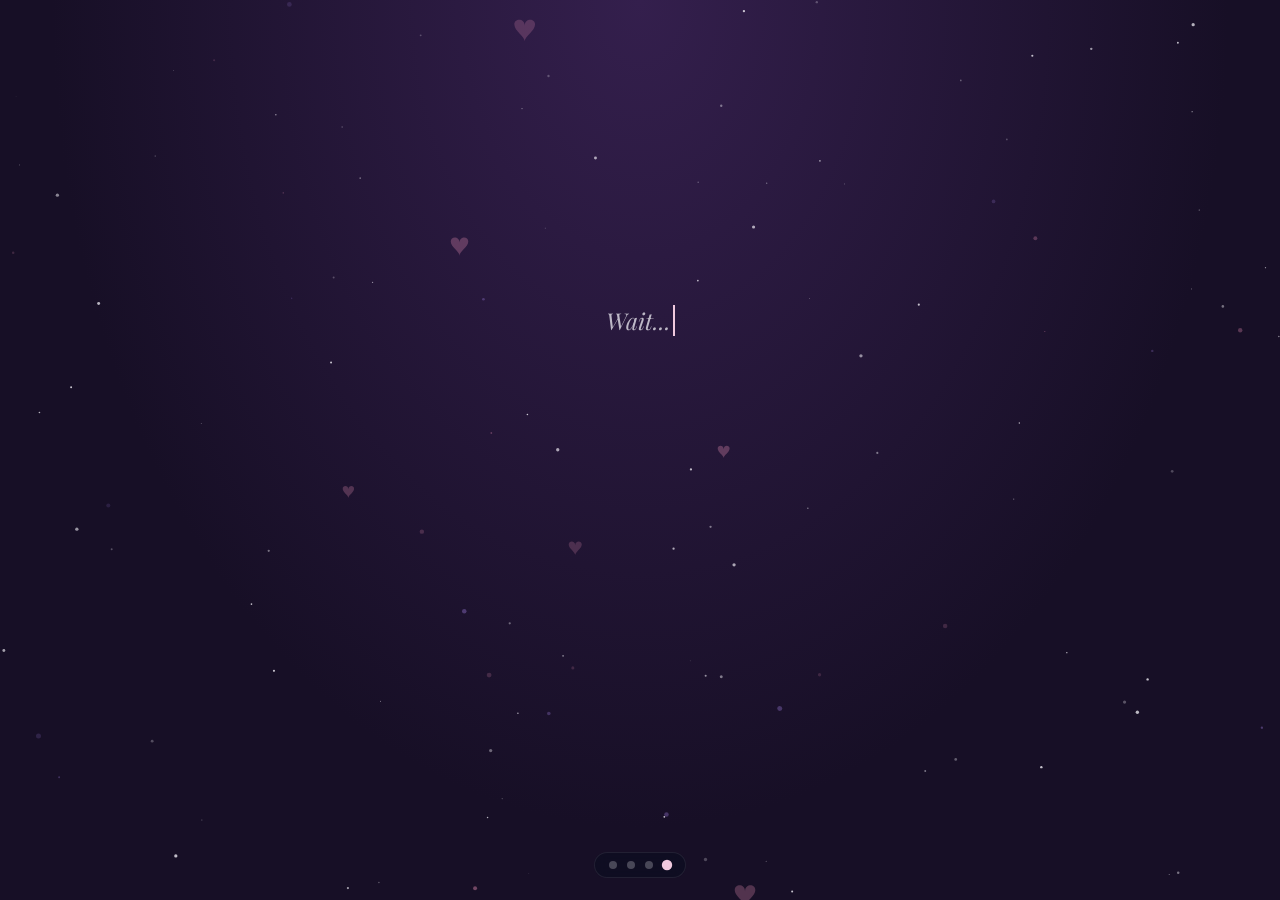
==== birthday.html @ e66f6457 "Add Varsha birthday website" ====
<!DOCTYPE html>
<html lang="en">

<head>
  <meta charset="UTF-8">
  <meta name="viewport" content="width=device-width, initial-scale=1, viewport-fit=cover">

  <title>Happy Birthday, Varsha ❤️</title>

  <!-- Google Fonts -->
  <link rel="preconnect" href="https://fonts.googleapis.com">

  <link
    href="https://fonts.googleapis.com/css2?family=Playfair+Display:ital,wght@0,500;0,600;1,500&family=Poppins:wght@300;400;500;600&family=Dancing+Script:wght@600;700&family=Caveat:wght@500;600&display=swap"
    rel="stylesheet"
  >

  <!-- Main CSS -->
  <link rel="stylesheet" href="css/style.css">
</head>

<body>

  <!-- Background -->
  <canvas id="bg-canvas"></canvas>

  <!-- Page transition -->
  <div id="transition-overlay">
    <span class="glow-heart">❤</span>
  </div>


  <!-- =========================
       MAIN PAGE
  ========================== -->

  <main class="page-wrap" id="page4">


    <!-- =========================
         INTRO
    ========================== -->

    <div class="dark-stage" id="stageIntro">

      <div>

        <p
          class="lead-line"
          id="typeA"
          style="min-height:5.5em;"
        ></p>

      </div>

    </div>


    <!-- =========================
         SECOND MESSAGE
    ========================== -->

    <div
      class="dark-stage"
      id="stageB"
      style="display:none; min-height:20vh;"
    >

      <p
        class="lead-line"
        id="typeB"
        style="min-height:2.6em;"
      ></p>

    </div>


    <!-- =========================
         ROLL NUMBER
    ========================== -->

    <div
      class="dark-stage"
      id="stageRoll"
      style="display:none; min-height:16vh;"
    >

      <div class="roll-reveal" id="rollNum">
        2160870129
      </div>

    </div>


    <!-- =========================
         ROLL NUMBER MESSAGE
    ========================== -->

    <div
      id="stageC"
      style="display:none;"
    >

      <p class="body-text">

        Just a roll number...

        <br>
        <br>

        But somehow...

        behind that number was the beginning of one of my favorite friendships. ❤️

      </p>

    </div>


    <!-- =========================
         BIG BIRTHDAY SECTION
    ========================== -->

    <div
      id="stageBig"
      style="display:none; text-align:center;"
    >


      <!-- =========================
           SCRATCH CARD
      ========================== -->

      <div
        class="scratch-wrap"
        id="scratchWrap"
      >

        <h1
          class="big-headline"
          id="bigHeadline"
        >

          🎉 HAPPY BIRTHDAY 🎉

          <span class="name script">
            VARSHA ❤️
          </span>

        </h1>

        <canvas
          class="scratch-canvas"
          id="scratchCanvas"
          aria-hidden="true"
        ></canvas>

      </div>


      <!-- Scratch Skip Button -->

      <button
        class="skip-scratch"
        id="skipScratch"
        type="button"
      >
        or tap here to reveal
      </button>


      <!-- =========================
           AFTER SCRATCH
      ========================== -->

      <div
        class="after-scratch"
        id="afterScratch"
      >


        <!-- =========================
             BIRTHDAY MESSAGE
        ========================== -->

        <p class="body-text">

          Happy Birthday to one of the most special people I met in college.

        </p>


        <p class="body-text">

          Thank you for every laugh,
          every conversation,
          every crazy moment,
          and every memory.

          I'm really glad that our paths crossed. ❤️

        </p>


        <!-- =========================
             ROLL NUMBER CONNECTION
        ========================== -->

        <p class="roll-bridge">

          From college roll numbers...

          <br>

          <b>2160870131</b>
          ❤️
          <b>2160270129</b>

          <br>

          to countless memories...

        </p>


        <p class="body-text">

          Here's to many more. 🥂

        </p>


        <!-- =========================
             THINGS I LOVE ABOUT YOU
        ========================== -->

        <section class="love-section">

          <p class="eyebrow">
            THINGS I LOVE ABOUT YOU
          </p>


          <div
            class="love-window"
            id="loveWindow"
          >

            <div class="love-scroller">

              <div
                class="love-track"
                id="loveTrack"
              ></div>

            </div>

          </div>

        </section>


        <!-- =========================
             PERSONAL NOTE
        ========================== -->

        <section class="note-wrap">

          <p class="eyebrow">
            A LITTLE NOTE, JUST FOR YOU
          </p>


          <div
            class="note-paper"
            id="notePaper"
          >

            <p
              class="note-line"
              style="--i:0"
            >
              Dear Varsha,
            </p>


            <div class="note-gap"></div>


            <p
              class="note-line"
              style="--i:1"
            >
              Some things are easier to write than to say,
              so here goes.
            </p>


            <p
              class="note-line"
              style="--i:2"
            >
              Somewhere between the roll numbers and the random
              conversations, you became one of my favourite people.
            </p>


            <p
              class="note-line"
              style="--i:3"
            >
              Thank you for the laughs, the chaos,
              and for being exactly yourself.
            </p>


            <p
              class="note-line"
              style="--i:4"
            >
              I hope this new year gives you everything
              you've been quietly wishing for.
            </p>


            <div class="note-gap"></div>


            <p
              class="note-line"
              style="--i:5"
            >
              Happy Birthday, BABU ❤️
            </p>


            <p
              class="note-line note-sign"
              style="--i:6"
            >
              — Anshu
            </p>

          </div>

        </section>


        <!-- =========================
             CAKE
        ========================== -->

        <div class="cake-wrap">

          <div class="cake">

            <div class="candles-row">

              <div class="candle"></div>

              <div class="candle"></div>

              <div class="candle"></div>

            </div>


            <div class="cake-tier top"></div>

            <div class="cake-tier bottom"></div>

          </div>


          <div class="cake-plate"></div>

        </div>


        <!-- =========================
             FINAL MESSAGE
        ========================== -->

        <div
          class="final-lines"
          style="text-align:center;"
        >

          <p
            class="script"
            style="font-size:1.5rem; color:var(--gold);"
          >
            HAPPY BIRTHDAY, VARSHA! 🎂❤️
          </p>


          <p
            class="body-text"
            style="margin:0.8rem auto;"
          >

            Keep smiling.

            <br>

            Keep being crazy.

            <br>

            Keep being YOU.

          </p>


          <p class="lead-line">

            And remember...

            <br>

            Our story is still being written. ✨

          </p>

        </div>


        <!-- =========================
             MUSIC + REPLAY
        ========================== -->

        <div style="text-align:center;">

          <button
            class="btn-glow music-btn"
            id="musicBtn"
          >
            🎵 PLAY OUR SONG
          </button>


          <br>


          <a
            href="index.html"
            data-nav
            class="btn-outline replay-btn"
            style="display:inline-block;"
          >
            🔄 REPLAY OUR STORY
          </a>

        </div>


        <!-- =========================
             AUDIO
        ========================== -->

        <audio
          id="bdaySong"
          src="audio/varsha.mpeg"
        ></audio>


      </div>
      <!-- /afterScratch -->


    </div>
    <!-- /stageBig -->


  </main>


  <!-- =========================
       PAGE NAVIGATION
  ========================== -->

  <nav class="page-nav">

    <a
      href="index.html"
      data-nav
      aria-label="Page 1"
    ></a>


    <a
      href="story.html"
      data-nav
      aria-label="Page 2"
    ></a>


    <a
      href="memories.html"
      data-nav
      aria-label="Page 3"
    ></a>


    <a
      href="birthday.html"
      data-nav
      class="active"
      aria-label="Page 4"
    ></a>

  </nav>


  <!-- Main JS -->
  <script src="js/script.js"></script>


  <script>

    // =========================================
    // THINGS I LOVE ABOUT YOU
    // =========================================

    const LOVE_ITEMS = [

      'The way your laugh is contagious',

      'Your crazy side that only your people get to see',

      'How you make even boring lectures fun',

      'How much you care, even when you pretend you don\'t',

      'Your smile, the one you can\'t hide',

      'How easy it is to talk to you about anything',

      'Your random thoughts at the most random times',

      'That you\'re always up for a plan (or a bad idea)',

      'That you\'re exactly yourself, always',

      'That you\'re my BABU ❤️'

    ];


    // =========================================
    // DOM READY
    // =========================================

    document.addEventListener('DOMContentLoaded', () => {


      const $ = id => document.getElementById(id);


      const song = $('bdaySong');

      const musicBtn = $('musicBtn');


      let playing = false;

      let revealed = false;

      let scratch = null;


      // =========================================
      // LOVE ITEMS LOOP
      // =========================================

      const html = LOVE_ITEMS
        .map(item => {

          return `
            <div class="love-item">
              ${item}
            </div>
          `;

        })
        .join('');


      // Two copies for seamless animation

      $('loveTrack').innerHTML =
        html +
        `
          <div
            class="dup"
            aria-hidden="true"
          >
            ${html}
          </div>
        `;


      // Animation speed

      $('loveTrack').style.setProperty(
        '--love-dur',
        (LOVE_ITEMS.length * 3.4) + 's'
      );


      // =========================================
      // TOUCH PAUSE
      // =========================================

      const loveWindow = $('loveWindow');


      loveWindow.addEventListener(
        'touchstart',
        () => {

          loveWindow.classList.add('paused');

        },
        {
          passive: true
        }
      );


      ['touchend', 'touchcancel'].forEach(eventName => {

        loveWindow.addEventListener(
          eventName,
          () => {

            loveWindow.classList.remove('paused');

          }
        );

      });


      // =========================================
      // NOTE SCROLL REVEAL
      // =========================================

      initScrollReveal(
        '.note-paper',
        'show',
        0.2
      );


      // =========================================
      // START DIRECTLY
      // NO TIMER
      // NO BIRTHDAY LOCK
      // =========================================

      startSequence();


      // =========================================
      // INTRO SEQUENCE
      // =========================================

      function startSequence() {

        typeSequence(

          $('typeA'),

          [
            'Varsha...',
            'Wait...',
            "There's something I haven't told you yet..."
          ],

          {

            speed: 40,

            holdAfter: 1600,

            onDone: () => {


              $('stageB').style.display = 'flex';


              typeSequence(

                $('typeB'),

                [
                  'Do you remember where our story started?'
                ],

                {

                  speed: 40,

                  holdAfter: 1200,

                  onDone: revealRoll

                }

              );

            }

          }

        );

      }


      // =========================================
      // ROLL NUMBER REVEAL
      // =========================================

      function revealRoll() {

        $('stageRoll').style.display = 'flex';


        setTimeout(() => {

          $('rollNum').classList.add('show');

        }, 200);


        setTimeout(

          showStageC,

          2200

        );

      }


      // =========================================
      // ROLL NUMBER MESSAGE
      // =========================================

      function showStageC() {

        const stageC = $('stageC');


        stageC.style.display = 'block';

        stageC.style.opacity = '0';

        stageC.style.transition =
          'opacity 900ms ease';


        requestAnimationFrame(() => {

          stageC.style.opacity = '1';

        });


        setTimeout(

          showBig,

          2600

        );

      }


      // =========================================
      // BIG BIRTHDAY SECTION
      // =========================================

      function showBig() {

        const big = $('stageBig');


        big.style.display = 'block';


        big.scrollIntoView({

          behavior: 'smooth',

          block: 'start'

        });


        requestAnimationFrame(() => {


          scratch = initScratchCard(

            $('scratchWrap'),

            {

              onReveal

            }

          );


        });


        // Skip scratch

        $('skipScratch').addEventListener(

          'click',

          () => {

            if (scratch) {

              scratch.reveal();

            }

          }

        );

      }


      // =========================================
      // AFTER SCRATCH REVEAL
      // =========================================

      function onReveal() {

        revealed = true;


        // Hide skip button

        $('skipScratch').style.display = 'none';


        // Effects

        launchConfetti();

        startFallingPetals();


        // Show content

        const afterScratch =
          $('afterScratch');


        afterScratch.style.display =
          'block';


        afterScratch.style.opacity =
          '0';


        afterScratch.style.transition =
          'opacity 900ms ease';


        requestAnimationFrame(() => {

          afterScratch.style.opacity =
            '1';

        });


        // =========================================
        // START MUSIC
        // =========================================

        song.currentTime = 0;


        song
          .play()
          .then(() => {

            musicBtn.textContent =
              '⏸ Pause Music';

            playing = true;

          })
          .catch(() => {

            // Browser autoplay may block audio.
            // User can press PLAY OUR SONG.

          });

      }


      // =========================================
      // MUSIC BUTTON
      // =========================================

      musicBtn.addEventListener(

        'click',

        () => {


          if (!playing) {


            song.currentTime = 0;


            song
              .play()
              .catch(() => {});


            musicBtn.textContent =
              '⏸ Pause Music';


            playing = true;


          } else {


            song.pause();


            musicBtn.textContent =
              '🎵 PLAY OUR SONG';


            playing = false;

          }

        }

      );


      // =========================================
      // MUSIC ENDED
      // =========================================

      song.addEventListener(

        'ended',

        () => {

          musicBtn.textContent =
            '🎵 PLAY OUR SONG';

          playing = false;

        }

      );


      // =========================================
      // PERIODIC CONFETTI
      // =========================================

      setInterval(

        () => {

          if (revealed) {

            launchConfetti(2200);

          }

        },

        9000

      );


    });

  </script>

</body>
</html>
---- css/style.css ----
/* ============================================
   ANSHU & VARSHA — OUR STORY
   Shared stylesheet for all pages
   ============================================ */

:root{
  --navy-deep: #170f26;
  --navy: #221434;
  --navy-soft: #341f4d;
  --pink: #e6a6c7;
  --pink-soft: #f0c9de;
  --purple: #b98cf0;
  --purple-deep: #8355d6;
  --gold: #f4c869;
  --white: #f7f5fb;
  --white-dim: rgba(247,245,251,0.72);
  --white-faint: rgba(247,245,251,0.45);

  --serif: 'Playfair Display', Georgia, serif;
  --sans: 'Poppins', 'Segoe UI', sans-serif;
  --script: 'Dancing Script', cursive;

  --ease: cubic-bezier(0.22, 1, 0.36, 1);
}

*{ margin:0; padding:0; box-sizing:border-box; }

html{ scroll-behavior:smooth; }

body{
  background: radial-gradient(ellipse at top, var(--navy-soft) 0%, var(--navy-deep) 65%);
  color: var(--white);
  font-family: var(--sans);
  min-height: 100vh;
  overflow-x: hidden;
  position: relative;
  -webkit-font-smoothing: antialiased;
}

a{ color: inherit; text-decoration: none; }
button{ font-family: inherit; cursor: pointer; border: none; background: none; }

::selection{ background: var(--purple-deep); color: var(--white); }

/* ---------- Scaffolding layers ---------- */
#bg-canvas{
  position: fixed; inset: 0; width: 100%; height: 100%;
  z-index: 0; pointer-events: none;
}

.page-wrap{
  position: relative;
  z-index: 2;
  min-height: 100vh;
  display: flex;
  flex-direction: column;
  align-items: center;
  padding: 6vh 6vw 10vh;
  opacity: 0;
  animation: pageIn 900ms var(--ease) forwards;
}

@keyframes pageIn{
  from{ opacity:0; transform: translateY(14px); }
  to{ opacity:1; transform: translateY(0); }
}

.page-wrap.fading-out{
  animation: pageOut 550ms var(--ease) forwards;
}
@keyframes pageOut{
  from{ opacity:1; transform: translateY(0); }
  to{ opacity:0; transform: translateY(-14px); }
}

/* ---------- Transition overlay ---------- */
#transition-overlay{
  position: fixed; inset: 0;
  z-index: 999;
  background: var(--navy-deep);
  display: flex; align-items: center; justify-content: center;
  opacity: 0;
  pointer-events: none;
  transition: opacity 550ms var(--ease);
}
#transition-overlay.active{ opacity: 1; pointer-events: all; }
#transition-overlay .glow-heart{
  font-size: 2.4rem;
  color: var(--pink);
  text-shadow: 0 0 30px var(--pink), 0 0 60px var(--purple);
  opacity: 0;
  transform: scale(0.6);
  transition: opacity 400ms ease, transform 400ms ease;
}
#transition-overlay.active .glow-heart{ opacity: 1; transform: scale(1); }

/* ---------- Typography ---------- */
.eyebrow{
  font-family: var(--sans);
  font-size: 0.72rem;
  letter-spacing: 0.14em;
  color: var(--white-faint);
  font-weight: 500;
}

h1, h2, h3{ font-family: var(--serif); font-weight: 600; line-height: 1.15; }

.page-title{
  font-size: clamp(2rem, 6vw, 3.4rem);
  text-align: center;
  margin: 0.4em 0 0.3em;
  background: linear-gradient(120deg, var(--pink-soft), var(--gold) 55%, var(--purple));
  -webkit-background-clip: text;
  background-clip: text;
  color: transparent;
}

.script{ font-family: var(--script); }

.lead-line{
  font-family: var(--serif);
  font-style: italic;
  font-size: clamp(1.1rem, 2.6vw, 1.45rem);
  color: var(--white-dim);
  text-align: center;
  max-width: 42ch;
  margin: 0 auto;
}

.body-text{
  font-family: var(--sans);
  font-size: clamp(0.98rem, 2vw, 1.08rem);
  color: var(--white-dim);
  text-align: center;
  max-width: 46ch;
  margin: 1.2rem auto;
  line-height: 1.75;
}

.placeholder-tag{
  display: inline-block;
  font-size: 0.68rem;
  letter-spacing: 0.06em;
  color: var(--gold);
  border: 1px dashed rgba(243,199,126,0.5);
  border-radius: 999px;
  padding: 2px 10px;
  margin-top: 6px;
  opacity: 0.85;
}

/* ---------- Typing text ---------- */
.type-target{ display: inline-block; min-height: 1.4em; }
.type-cursor{
  display: inline-block;
  width: 2px;
  margin-left: 2px;
  background: var(--pink-soft);
  animation: blink 900ms steps(1) infinite;
}
@keyframes blink{ 50%{ opacity: 0; } }

/* ---------- Loop text (fade cycle) ---------- */
.loop-text{
  position: relative;
  height: 2.6em;
  display: flex; align-items: center; justify-content: center;
  text-align: center;
  font-family: var(--serif);
  font-style: italic;
  color: var(--pink-soft);
  font-size: clamp(1rem, 2.4vw, 1.3rem);
}
.loop-text span{
  position: absolute;
  opacity: 0;
  transition: opacity 900ms ease;
  padding: 0 1rem;
}
.loop-text span.show{ opacity: 1; }

/* ---------- Buttons ---------- */
.btn-glow{
  position: relative;
  display: inline-flex;
  align-items: center;
  gap: 0.5em;
  padding: 0.85em 2.1em;
  margin-top: 2.4rem;
  font-family: var(--sans);
  font-size: 0.92rem;
  font-weight: 600;
  letter-spacing: 0.03em;
  color: var(--navy-deep);
  background: linear-gradient(120deg, var(--pink-soft), var(--gold));
  border-radius: 999px;
  box-shadow: 0 0 18px rgba(255,158,196,0.35), 0 6px 24px rgba(0,0,0,0.35);
  transition: transform 320ms var(--ease), box-shadow 320ms var(--ease);
}
.btn-glow:hover{
  transform: translateY(-3px) scale(1.03);
  box-shadow: 0 0 28px rgba(255,158,196,0.55), 0 10px 30px rgba(0,0,0,0.4);
}
.btn-glow:active{ transform: translateY(-1px) scale(0.99); }

.btn-outline{
  padding: 0.75em 1.9em;
  margin-top: 1rem;
  border-radius: 999px;
  border: 1px solid rgba(247,245,251,0.3);
  color: var(--white-dim);
  font-size: 0.86rem;
  letter-spacing: 0.03em;
  transition: border-color 300ms ease, color 300ms ease, background 300ms ease;
}
.btn-outline:hover{
  border-color: var(--pink-soft);
  color: var(--white);
  background: rgba(255,158,196,0.08);
}

/* ---------- Nav dots (page indicator) ---------- */
.page-nav{
  position: fixed;
  bottom: 22px; left: 50%; transform: translateX(-50%);
  z-index: 50;
  display: flex; gap: 10px;
  background: rgba(10,14,31,0.55);
  backdrop-filter: blur(6px);
  padding: 8px 14px;
  border-radius: 999px;
  border: 1px solid rgba(247,245,251,0.08);
}
.page-nav a{
  width: 8px; height: 8px; border-radius: 50%;
  background: rgba(247,245,251,0.25);
  transition: background 250ms ease, transform 250ms ease;
}
.page-nav a.active{ background: var(--pink-soft); transform: scale(1.3); }
.page-nav a:hover{ background: var(--gold); }

/* ---------- ID card visual (page 1) ---------- */
.id-card{
  margin: 2.2rem auto 0.6rem;
  width: min(340px, 84vw);
  padding: 1.6rem 1.4rem;
  border-radius: 18px;
  background: linear-gradient(160deg, rgba(255,255,255,0.07), rgba(255,255,255,0.02));
  border: 1px solid rgba(247,245,251,0.12);
  box-shadow: 0 20px 50px rgba(0,0,0,0.45);
  backdrop-filter: blur(10px);
  opacity: 0;
  transform: translateY(20px) rotate(-1.5deg);
  transition: opacity 900ms var(--ease), transform 900ms var(--ease);
}
.id-card.reveal{ opacity: 1; transform: translateY(0) rotate(-1.5deg); }
.id-row{
  display: flex; justify-content: space-between; align-items: center;
  padding: 0.7rem 0;
}
.id-row + .id-row{ border-top: 1px dashed rgba(247,245,251,0.14); }
.id-name{ font-family: var(--serif); font-size: 1.15rem; letter-spacing: 0.02em; }
.id-roll{ font-family: var(--sans); font-size: 0.78rem; color: var(--white-faint); }
.id-plus{
  text-align: center; font-family: var(--serif); font-style: italic;
  color: var(--pink-soft); font-size: 1.1rem; padding: 0.2rem 0;
}

/* ---------- Timeline (page 2) ---------- */
.timeline{
  position: relative;
  margin: 3rem auto 1rem;
  width: min(480px, 92vw);
  padding-left: 2.2rem;
}
.timeline::before{
  content:'';
  position: absolute; left: 11px; top: 6px; bottom: 6px; width: 2px;
  background: rgba(247,245,251,0.12);
}
.timeline::after{
  content:'';
  position: absolute; left: 11px; top: 6px; width: 2px; height: 0;
  background: linear-gradient(var(--pink-soft), var(--purple));
  transition: height 1400ms var(--ease);
}
.timeline.draw::after{ height: var(--draw-height, 0); }
.t-item{
  position: relative;
  padding: 0.4rem 0 1.9rem 1rem;
  opacity: 0;
  transform: translateX(-8px);
  transition: opacity 600ms ease, transform 600ms ease;
}
.t-item.show{ opacity: 1; transform: translateX(0); }
.t-item::before{
  content: attr(data-emoji);
  position: absolute; left: -2.2rem; top: -2px;
  width: 26px; height: 26px;
  display: flex; align-items: center; justify-content: center;
  font-size: 0.95rem;
  background: var(--navy);
  border: 1px solid rgba(247,245,251,0.18);
  border-radius: 50%;
}
.t-item h3{ font-size: 1.02rem; font-family: var(--sans); font-weight: 600; color: var(--white); }
.t-item p{ font-size: 0.86rem; color: var(--white-faint); margin-top: 0.25rem; font-style: italic; }

/* ---------- Gallery (page 3) + Polaroids ---------- */
:root{ --hand: 'Caveat', 'Dancing Script', cursive; }

.polaroid{
  position: relative;
  background: #fbfaf6;
  padding: 10px 10px 0;
  border-radius: 3px;
  color: #3a3358;
  box-shadow: 0 10px 26px rgba(0,0,0,0.45), 0 2px 4px rgba(0,0,0,0.3);
  transform: rotate(var(--tilt, 0deg));
  transition: transform 320ms var(--ease), box-shadow 320ms var(--ease);
}
.polaroid::before{
  content: ''; position: absolute; top: -9px; left: 50%;
  width: 46px; height: 16px; margin-left: -23px;
  background: rgba(244,200,105,0.55); transform: rotate(-3deg);
  box-shadow: 0 1px 2px rgba(0,0,0,0.2);
}
.polaroid:hover{ transform: rotate(0deg) translateY(-6px) scale(1.04); box-shadow: 0 18px 36px rgba(0,0,0,0.5); z-index: 3; }
.polaroid-photo{
  position: relative; aspect-ratio: 1/1; overflow: hidden;
  background: linear-gradient(150deg, #e2d6f4, #f6dfe9);
}
.polaroid-photo img{ position: absolute; inset: 0; width: 100%; height: 100%; object-fit: cover; display: block; }
.polaroid-cap{
  min-height: 4.1em; padding: 8px 4px 10px;
  display: flex; flex-direction: column; justify-content: center; text-align: center;
  font-family: var(--hand); font-size: 1.1rem; font-weight: 600; line-height: 1.15;
}
.polaroid-cap small{ font-size: 0.9rem; font-weight: 500; color: #8a80a6; margin-top: 3px; }

.carousel{ position: relative; width: min(520px, 92vw); margin: 2.4rem auto 0.4rem; padding: 22px 0 26px; overflow: hidden; }
.carousel-track{ display: flex; transition: transform 800ms var(--ease); }
.carousel-slide{ min-width: 100%; display: flex; justify-content: center; }
.carousel-slide .polaroid{ width: min(330px, 76vw); --tilt: -2deg; }
.carousel-slide:nth-child(even) .polaroid{ --tilt: 2deg; }
.carousel-dots{ display: flex; gap: 7px; justify-content: center; margin-top: 1rem; }
.carousel-dots button{ width: 7px; height: 7px; border-radius: 50%; background: rgba(247,245,251,0.25); transition: background 250ms ease, width 250ms ease; }
.carousel-dots button.active{ background: var(--pink-soft); width: 20px; border-radius: 4px; }

.gallery-grid{
  display: grid; grid-template-columns: repeat(3, 1fr); gap: 1.6rem 1rem; align-items: start;
  width: min(640px, 92vw); margin: 2.6rem auto 0;
}
.gallery-grid .polaroid:nth-child(4n+1){ --tilt: -2.4deg; }
.gallery-grid .polaroid:nth-child(4n+2){ --tilt: 1.8deg; }
.gallery-grid .polaroid:nth-child(4n+3){ --tilt: -1deg; }
.gallery-grid .polaroid:nth-child(4n+4){ --tilt: 2.6deg; }

/* legacy square card (kept for compatibility) */
.g-card{ aspect-ratio: 1/1; border-radius: 12px; overflow: hidden; position: relative; }
.g-card img{ width: 100%; height: 100%; object-fit: cover; display: block; }

/* ---------- Birthday page ---------- */
.dark-stage{
  min-height: 70vh;
  display: flex; align-items: center; justify-content: center;
  text-align: center;
}
.roll-reveal{
  font-family: var(--sans);
  font-weight: 700;
  letter-spacing: 0.12em;
  font-size: clamp(2rem, 8vw, 3.6rem);
  color: var(--gold);
  text-shadow: 0 0 24px rgba(243,199,126,0.5);
  opacity: 0;
  transform: scale(0.9);
  transition: opacity 1200ms var(--ease), transform 1200ms var(--ease);
}
.roll-reveal.show{ opacity: 1; transform: scale(1); }

.big-headline{
  font-family: var(--serif);
  font-size: clamp(2.4rem, 9vw, 5rem);
  text-align: center;
  line-height: 1.05;
  background: linear-gradient(120deg, var(--pink), var(--gold) 50%, var(--purple));
  -webkit-background-clip: text; background-clip: text; color: transparent;
  opacity: 0;
  transform: translateY(16px) scale(0.96);
  transition: opacity 1000ms var(--ease), transform 1000ms var(--ease);
}
.big-headline.show{ opacity: 1; transform: translateY(0) scale(1); }
.big-headline .name{ font-family: var(--script); font-size: 1.25em; display: block; margin-top: 0.15em; }

.roll-bridge{
  font-family: var(--sans);
  font-size: clamp(1rem, 2.6vw, 1.3rem);
  text-align: center;
  color: var(--white-dim);
  margin: 1.6rem 0;
  letter-spacing: 0.02em;
}
.roll-bridge b{ color: var(--gold); font-weight: 600; }

/* Cake */
.cake-wrap{
  margin: 2.4rem auto 1rem;
  display: flex; flex-direction: column; align-items: center;
}
.cake{ position: relative; width: 180px; }
.candle{
  position: relative;
  width: 6px; height: 34px;
  background: linear-gradient(var(--pink-soft), var(--purple));
  margin: 0 auto;
  border-radius: 2px;
}
.candle::after{
  content:'';
  position: absolute; top: -14px; left: 50%; transform: translateX(-50%);
  width: 10px; height: 16px;
  background: radial-gradient(circle at 50% 30%, #fff6cc, var(--gold) 60%, transparent 80%);
  border-radius: 50% 50% 40% 40%;
  filter: blur(0.3px);
  animation: flicker 1.6s ease-in-out infinite;
}
@keyframes flicker{
  0%,100%{ transform: translateX(-50%) scale(1) rotate(-1deg); opacity: 1; }
  50%{ transform: translateX(-50%) scale(0.88) rotate(2deg); opacity: 0.85; }
}
.candles-row{ display: flex; gap: 20px; justify-content: center; }
.cake-tier{
  border-radius: 8px 8px 4px 4px;
  margin-top: 6px;
}
.cake-tier.top{ height: 42px; background: linear-gradient(180deg, var(--pink-soft), var(--pink)); }
.cake-tier.bottom{ height: 56px; background: linear-gradient(180deg, var(--purple), var(--purple-deep)); margin-top: -2px; box-shadow: 0 18px 40px rgba(155,123,216,0.35); }
.cake-plate{ height: 6px; width: 210px; margin: 0 auto; border-radius: 50%; background: rgba(247,245,251,0.15); }

.music-btn{
  margin-top: 1.6rem;
}

.replay-btn{
  margin-top: 2.6rem;
}

.final-lines p{ margin-bottom: 0.6rem; }
.final-lines{ margin-top: 1.4rem; }

/* ---------- Cursor glow (desktop only) ---------- */
#cursor-glow{
  position: fixed;
  width: 240px; height: 240px;
  border-radius: 50%;
  background: radial-gradient(circle, rgba(255,158,196,0.10), transparent 70%);
  pointer-events: none;
  z-index: 1;
  transform: translate(-50%, -50%);
  transition: opacity 300ms ease;
}

/* ---------- Responsive ---------- */
@media (max-width: 640px){
  .page-wrap{ padding: 5.5vh 6vw 12vh; }
  .gallery-grid{ grid-template-columns: repeat(2, 1fr); }
  .timeline{ padding-left: 2rem; }
  #cursor-glow{ display: none; }
  .candles-row{ gap: 14px; }
}

/* iPhone 12 (390 x 844) tuning */
@media (max-width: 430px){
  .page-title{ font-size: 1.85rem; }
  .lead-line{ font-size: 1.02rem; max-width: 30ch; }
  .body-text{ font-size: 0.92rem; max-width: 32ch; }
  .id-card{ width: 88vw; padding: 1.3rem 1.1rem; }
  .carousel{ width: 90vw; }
  .gallery-grid{ width: 90vw; gap: 0.6rem; }
  .big-headline{ font-size: 2.4rem; }
  .btn-glow{ padding: 0.8em 1.7em; font-size: 0.85rem; }
  .page-nav{ bottom: 14px; padding: 6px 10px; gap: 8px; }
  .cake-plate{ width: 170px; }
}

@media (prefers-reduced-motion: reduce){
  *{ animation-duration: 0.01ms !important; animation-iteration-count: 1 !important; transition-duration: 0.01ms !important; }
}

/* ---------- Countdown (birthday page lock) ---------- */
.lock-stage{ min-height: 78vh; display: flex; flex-direction: column; align-items: center; justify-content: center; text-align: center; }
.count-grid{ display: grid; grid-template-columns: repeat(4, 1fr); gap: 0.7rem; width: min(400px, 90vw); margin: 1.8rem auto 0; }
.count-box{
  padding: 1rem 0.3rem 0.8rem; border-radius: 16px;
  background: linear-gradient(160deg, rgba(255,255,255,0.09), rgba(255,255,255,0.02));
  border: 1px solid rgba(247,245,251,0.14); box-shadow: 0 14px 34px rgba(0,0,0,0.4);
}
.count-num{ display: block; font-weight: 600; font-size: clamp(1.6rem, 7vw, 2.4rem); color: var(--gold); text-shadow: 0 0 18px rgba(244,200,105,0.45); font-variant-numeric: tabular-nums; }
.count-label{ display: block; margin-top: 0.3rem; font-size: 0.6rem; letter-spacing: 0.14em; text-transform: uppercase; color: var(--white-faint); }

/* ---------- Scratch card ---------- */
.scratch-wrap{ position: relative; width: min(560px, 94vw); margin: 0 auto; padding: 1.4rem 0.8rem 1.2rem; border-radius: 26px; overflow: hidden; border: 1px solid rgba(247,245,251,0.14); }
.scratch-wrap .big-headline{ opacity: 1; transform: none; transition: none; }
.scratch-canvas{ position: absolute; inset: 0; width: 100%; height: 100%; touch-action: none; cursor: crosshair; transition: opacity 800ms ease; }
.scratch-canvas.gone{ opacity: 0; pointer-events: none; }
.skip-scratch{ margin-top: 0.7rem; font-size: 0.7rem; color: var(--white-faint); text-decoration: underline; }
.after-scratch{ display: none; }

/* ---------- Things I love (scrolling list) ---------- */
.love-section{ width: min(440px, 90vw); margin: 2.6rem auto 0; text-align: center; }
.love-window{ height: 250px; margin-top: 0.8rem; border-radius: 20px; overflow: hidden; border: 1px solid rgba(247,245,251,0.12); background: linear-gradient(160deg, rgba(255,255,255,0.06), rgba(255,255,255,0.015)); }
.love-scroller{ height: 100%; overflow: hidden; -webkit-mask-image: linear-gradient(transparent, #000 20%, #000 80%, transparent); mask-image: linear-gradient(transparent, #000 20%, #000 80%, transparent); }
.love-track{ animation: loveScroll var(--love-dur, 36s) linear infinite; }
.love-window:hover .love-track, .love-window.paused .love-track{ animation-play-state: paused; }
@keyframes loveScroll{ to{ transform: translateY(-50%); } }
.love-item{ padding: 0.9rem 1.3rem; font-family: var(--serif); font-style: italic; font-size: 1.05rem; color: var(--white); }
.love-item::before{ content: '❤'; margin-right: 0.6em; font-style: normal; color: var(--pink); }

/* ---------- Handwritten love note ---------- */
.note-wrap{ width: min(420px, 90vw); margin: 2.8rem auto 0; display: flex; flex-direction: column; align-items: center; gap: 1rem; }
.note-paper{
  position: relative; width: 100%; padding: 34px 1.3rem 22px 2.9rem; text-align: left;
  background-color: #fbf4e4;
  background-image: repeating-linear-gradient(transparent 0, transparent 33px, rgba(110,140,200,0.35) 33px, rgba(110,140,200,0.35) 34px);
  border-radius: 4px; transform: rotate(-1.2deg); box-shadow: 0 18px 44px rgba(0,0,0,0.5);
  color: #2a3a7c; font-family: var(--hand); font-size: 1.5rem; font-weight: 500; line-height: 34px;
}
.note-paper::before{ content: ''; position: absolute; top: 0; bottom: 0; left: 2.2rem; width: 1px; background: rgba(220,90,110,0.45); }
.note-paper::after{ content: ''; position: absolute; top: -10px; left: 50%; width: 70px; height: 20px; margin-left: -35px; background: rgba(244,200,105,0.6); transform: rotate(2deg); }
.note-line{ margin: 0; clip-path: inset(0 100% 0 0); transition: clip-path 1.4s ease-out; }
.note-paper.show .note-line{ clip-path: inset(-6px 0 -6px 0); transition-delay: calc(var(--i, 0) * 1.1s); }
.note-gap{ height: 34px; }
.note-sign{ text-align: right; }

/* ---------- Falling petals canvas ---------- */
#fall-canvas{ position: fixed; inset: 0; width: 100%; height: 100%; z-index: 3; pointer-events: none; }

@media (max-width: 430px){
  .note-paper{ font-size: 1.35rem; padding-left: 2.6rem; }
  .note-paper::before{ left: 2rem; }
  .polaroid-cap{ font-size: 1rem; }
}
@media (prefers-reduced-motion: reduce){
  .note-line{ clip-path: none; transition: none; }
  .love-window{ overflow-y: auto; }
  .love-track{ animation: none; }
  .love-track .dup{ display: none; }
}
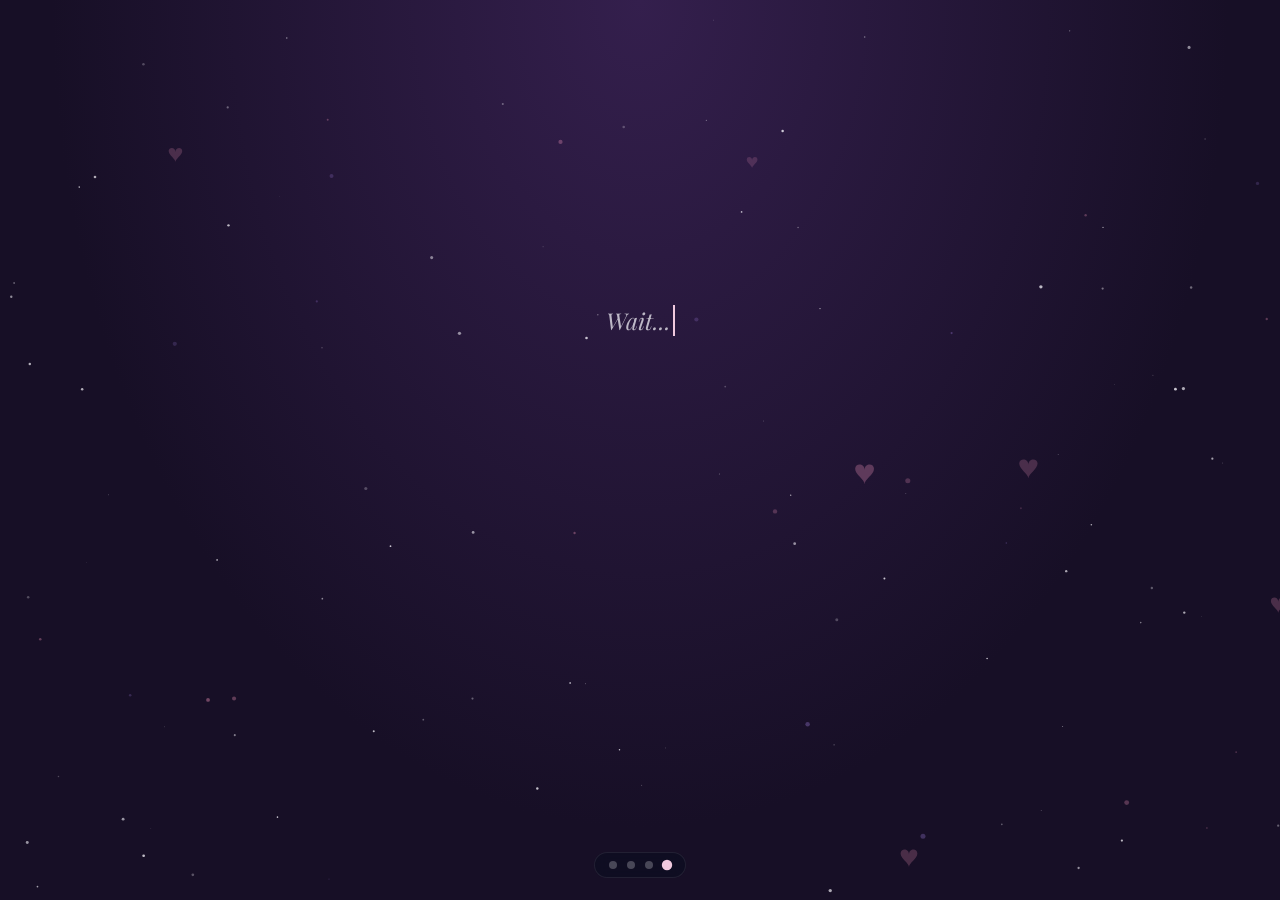
==== commit a43a12c2: "Update Varsha birthday website" ====
--- a/birthday.html
+++ b/birthday.html
@@ -437,6 +437,18 @@
           >
             🎵 PLAY OUR SONG
           </button>
+
+
+          <br>
+
+
+          <a
+            href="blast.html"
+            class="btn-outline replay-btn"
+            style="display:inline-block;"
+          >
+            💥 100 MEMORIES BLAST
+          </a>
 
 
           <br>
@@ -862,6 +874,8 @@
 
         startFallingPetals();
 
+        spawnBalloons();
+
 
         // Show content
 
@@ -996,6 +1010,8 @@
 
             launchConfetti(2200);
 
+            spawnBalloons(2);
+
           }
 
         },
--- a/css/style.css
+++ b/css/style.css
@@ -533,6 +533,137 @@
 .note-gap{ height: 34px; }
 .note-sign{ text-align: right; }
 
+/* ---------- Story mode (full-screen reel: image/video fills the phone) ---------- */
+.story-viewport{
+  position: fixed; inset: 0; background: #000;
+  overflow-y: scroll; scroll-snap-type: y mandatory;
+  -webkit-overflow-scrolling: touch;
+}
+.story-slide{
+  position: relative; width: 100%; height: 100dvh;
+  scroll-snap-align: start; scroll-snap-stop: always;
+  display: flex; align-items: center; justify-content: center;
+  overflow: hidden; background: #0c0510;
+}
+.story-slide img, .story-slide video{
+  width: 100%; height: 100%; object-fit: cover; display: block;
+}
+.story-slide::after{
+  content:''; position: absolute; inset: 0; pointer-events: none;
+  background: linear-gradient(180deg, rgba(0,0,0,0.35) 0%, transparent 22%, transparent 62%, rgba(0,0,0,0.6) 100%);
+}
+.story-caption{
+  position: absolute; left: 18px; right: 70px;
+  bottom: calc(22px + env(safe-area-inset-bottom,0px));
+  z-index: 2;
+  color: #fff8f3;
+  font-family: var(--script);
+  font-size: 1.4rem;
+  text-shadow: 0 2px 12px rgba(0,0,0,0.7);
+  opacity: 0.92;
+}
+.story-progress{
+  position: fixed; top: calc(12px + env(safe-area-inset-top,0px));
+  left: 12px; right: 12px; z-index: 20;
+  display: flex; gap: 4px;
+}
+.story-progress span{ flex: 1; height: 3px; border-radius: 2px; background: rgba(255,255,255,0.28); overflow: hidden; }
+.story-progress span.seen{ background: rgba(255,255,255,0.9); }
+.story-close, .story-mute{
+  position: fixed; z-index: 20;
+  width: 36px; height: 36px; border-radius: 50%;
+  background: rgba(0,0,0,0.42); color: #fff;
+  display: flex; align-items: center; justify-content: center;
+  font-size: 1.05rem; backdrop-filter: blur(5px);
+  border: 1px solid rgba(255,255,255,0.18);
+}
+.story-close{ top: calc(20px + env(safe-area-inset-top,0px)); right: 14px; }
+.story-mute{ bottom: calc(22px + env(safe-area-inset-bottom,0px)); right: 14px; }
+.story-entry{
+  display: inline-flex; align-items: center; gap: 0.5em;
+  margin-top: 1.6rem; padding: 0.7em 1.6em;
+  border-radius: 999px;
+  border: 1px solid rgba(74,39,64,0.25);
+  background: linear-gradient(120deg, rgba(224,92,134,0.14), rgba(155,109,214,0.14));
+  color: var(--white); font-size: 0.86rem; font-weight: 600; letter-spacing: 0.02em;
+  transition: transform 260ms var(--ease), background 260ms ease;
+}
+.story-entry:hover{ transform: translateY(-2px); background: linear-gradient(120deg, rgba(224,92,134,0.22), rgba(155,109,214,0.22)); }
+
+.story-end{ background: radial-gradient(ellipse at center, #2a1530 0%, #0c0510 75%); }
+.story-end-inner{ text-align: center; color: #fff8f3; padding: 0 1.6rem; position: relative; z-index: 2; }
+.story-end-heart{ font-size: 3rem; color: var(--pink); animation: heartPulse 1.4s ease-in-out infinite; text-shadow: 0 0 30px rgba(224,92,134,0.6); }
+.story-end-inner h2{ font-family: var(--script); font-size: 2.2rem; margin: 0.6rem 0 0.3rem; }
+.story-end-inner p{ opacity: 0.85; font-size: 0.95rem; margin: 0 0 1.4rem; }
+@keyframes heartPulse{ 0%,100%{ transform: scale(1); } 50%{ transform: scale(1.15); } }
+
+.story-heart-burst{
+  position: absolute; z-index: 5; pointer-events: none;
+  transform: translate(-50%, -50%) scale(0.4);
+  color: #ff5c8a; font-size: 4rem;
+  text-shadow: 0 0 20px rgba(255,92,138,0.7);
+  animation: heartBurst 0.85s ease-out forwards;
+}
+@keyframes heartBurst{
+  0%{ opacity: 0; transform: translate(-50%,-50%) scale(0.3); }
+  25%{ opacity: 1; transform: translate(-50%,-50%) scale(1.15); }
+  100%{ opacity: 0; transform: translate(-50%,-60%) scale(1.35); }
+}
+
+/* ---------- Balloons (poppable, reveal a surprise message) ---------- */
+.balloon-layer{ position: fixed; inset: 0; pointer-events: none; z-index: 15; overflow: hidden; }
+.balloon{
+  position: absolute; bottom: -120px; left: 0;
+  width: 46px; height: 58px;
+  border-radius: 50% 50% 50% 50% / 60% 60% 40% 40%;
+  pointer-events: auto; cursor: pointer;
+  animation: balloonRise linear forwards;
+  filter: drop-shadow(0 6px 10px rgba(74,39,64,0.25));
+}
+.balloon::after{
+  content: ''; position: absolute; left: 50%; top: 100%;
+  width: 1px; height: 40px; background: rgba(74,39,64,0.3);
+  transform: translateX(-50%);
+}
+.balloon::before{
+  content: ''; position: absolute; left: 50%; bottom: -8px;
+  width: 8px; height: 10px; background: inherit;
+  clip-path: polygon(0 0, 100% 0, 50% 100%);
+  transform: translateX(-50%);
+}
+@keyframes balloonRise{
+  0%{ transform: translateY(0) translateX(0) rotate(0deg); }
+  50%{ transform: translateY(-55vh) translateX(var(--drift, 20px)) rotate(4deg); }
+  100%{ transform: translateY(-115vh) translateX(calc(var(--drift, 20px) * -1)) rotate(-4deg); }
+}
+.balloon.pop{
+  animation: none !important;
+  transform: scale(1.35) !important;
+  opacity: 0 !important;
+  transition: transform 220ms ease, opacity 220ms ease;
+}
+
+.mini-burst-particle{
+  position: fixed; z-index: 39; pointer-events: none; border-radius: 50%;
+  animation: miniBurst 700ms ease-out forwards;
+}
+@keyframes miniBurst{
+  0%{ opacity: 1; transform: translate(0,0) scale(1); }
+  100%{ opacity: 0; transform: translate(var(--dx), var(--dy)) scale(0.4); }
+}
+
+.balloon-msg-toast{
+  position: fixed; left: 50%; bottom: 8%;
+  transform: translateX(-50%) translateY(20px);
+  background: linear-gradient(120deg, var(--pink), var(--purple));
+  color: #fff8f3; padding: 0.85em 1.4em; border-radius: 999px;
+  font-size: 0.92rem; font-weight: 600; text-align: center;
+  max-width: 82vw; z-index: 40; opacity: 0;
+  box-shadow: 0 10px 30px rgba(74,39,64,0.3);
+  transition: opacity 380ms var(--ease), transform 380ms var(--ease);
+}
+.balloon-msg-toast.show{ opacity: 1; transform: translateX(-50%) translateY(0); }
+
 /* ---------- Falling petals canvas ---------- */
 #fall-canvas{ position: fixed; inset: 0; width: 100%; height: 100%; z-index: 3; pointer-events: none; }
 
